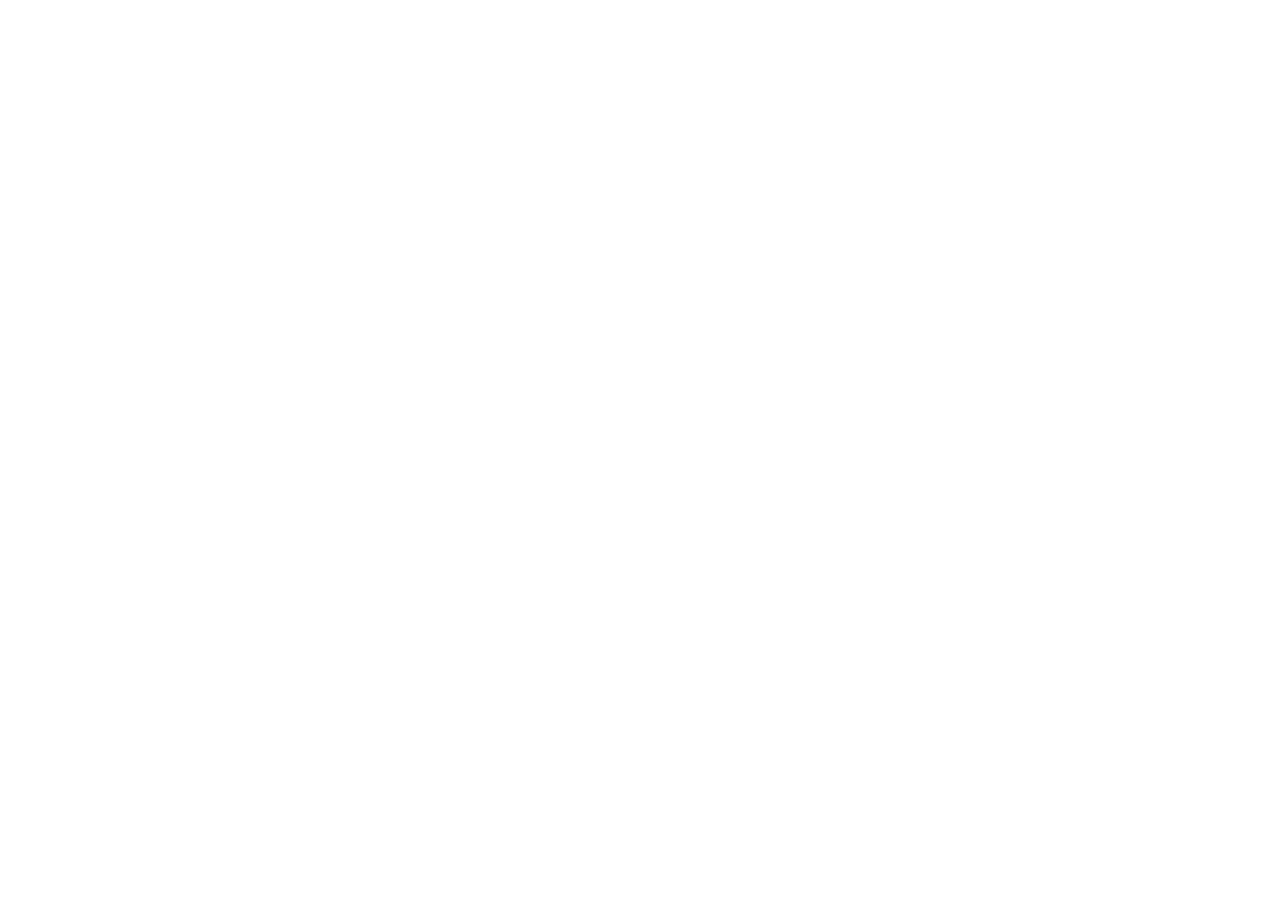
==== index.html @ 654fae84 "feat: add solution additional task 24" ====
<!DOCTYPE html>
<html lang="en">
<head>
  <meta charset="UTF-8">
  <meta http-equiv="X-UA-Compatible" content="IE=edge">
  <meta name="viewport" content="width=device-width, initial-scale=1.0">
  <title>module_two_javascript</title>
</head>
<body>
  
  <!-- <script src="./script.js"></script> -->
  <script src="./additional.js"></script>
</body>
</html>
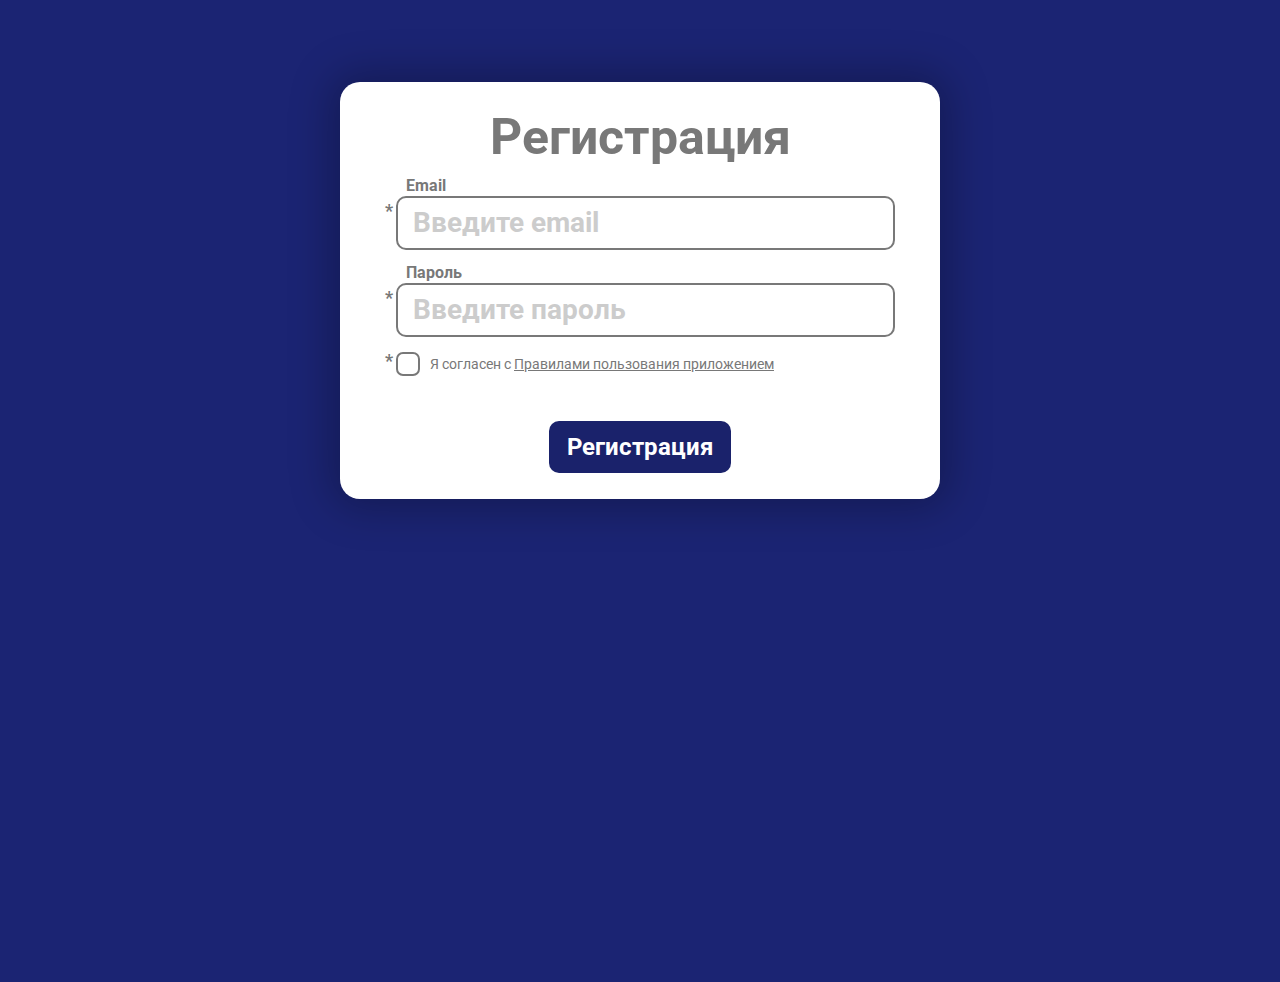
==== commit 31ee5d8e: "feat: add HTML + styles without logic" ====
--- a/index.html
+++ b/index.html
@@ -1,14 +1,43 @@
 <!DOCTYPE html>
 <html lang="en">
+
 <head>
   <meta charset="UTF-8">
   <meta http-equiv="X-UA-Compatible" content="IE=edge">
   <meta name="viewport" content="width=device-width, initial-scale=1.0">
-  <title>module_two_javascript</title>
+  <link rel="preconnect" href="https://fonts.googleapis.com">
+  <link rel="preconnect" href="https://fonts.gstatic.com" crossorigin>
+  <link href="https://fonts.googleapis.com/css2?family=Roboto:wght@400;700&display=swap" rel="stylesheet">
+  <link rel="stylesheet" href="./css/all.css">
+  <title>module_two_javascript_exam</title>
 </head>
+
 <body>
-  
-  <!-- <script src="./script.js"></script> -->
-  <script src="./additional.js"></script>
+  <div class="container">
+    <section class="registration">
+      <h1 class="registration__title">Регистрация</h1>
+      <form action="#" class="registration__form" method="post">
+        <div class="registration__email">
+          <span>*</span>
+          <label for="mail">Email</label>
+          <input type="email" id="mail" name="user_email" placeholder="Введите email" required>
+        </div>
+        <div class="registration__pass">
+          <span>*</span>
+          <label for="pass">Пароль</label>
+          <input type="password" id="pass" name="user_pass" placeholder="Введите пароль" minlength="8" required>
+        </div>
+        <div class="registration__checkbox">
+          <span>*</span>
+          <input type="checkbox" id="checkbox" required>
+          <label for="checkbox"></label>
+          <p>Я согласен с <a href="#">Правилами пользования приложением</a></p>
+        </div>
+        <button type="submit" class="registration__button button">Регистрация</button>
+      </form>
+    </section>
+  </div>
+  <script src="./script.js"></script>
 </body>
+
 </html>--- a/css/all.css
+++ b/css/all.css
@@ -0,0 +1,276 @@
+* {
+  padding: 0;
+  margin: 0;
+  border: 0;
+}
+
+*,
+*:before,
+*:after {
+  -webkit-box-sizing: border-box;
+  box-sizing: border-box;
+}
+
+:focus,
+:active {
+  outline: none;
+}
+
+a:focus,
+a:active {
+  outline: none;
+}
+
+nav,
+footer,
+header,
+aside {
+  display: block;
+}
+
+html,
+body {
+  height: 100%;
+  width: 100%;
+  font-size: 100%;
+  line-height: 1;
+  font-size: 15px;
+  -ms-text-size-adjust: 100%;
+  -moz-text-size-adjust: 100%;
+  -webkit-text-size-adjust: 100%;
+}
+
+input,
+button,
+textarea {
+  font-family: inherit;
+}
+
+input::-ms-clear {
+  display: none;
+}
+
+button {
+  cursor: pointer;
+}
+
+button::-moz-focus-inner {
+  padding: 0;
+  border: 0;
+}
+
+a,
+a:visited {
+  text-decoration: none;
+  color: inherit;
+}
+
+a:hover {
+  text-decoration: none;
+}
+
+ul li {
+  list-style: none;
+}
+
+img {
+  vertical-align: top;
+}
+
+h1,
+h2,
+h3,
+h4,
+h5,
+h6 {
+  font-size: inherit;
+  font-weight: 400;
+}
+
+body {
+  background-color: #1B2473;
+  font-family: 'Roboto', sans-serif;
+}
+
+.container {
+  max-width: 1200px;
+  padding: 0 5px;
+  margin: 0 auto;
+}
+
+.button {
+  font-weight: 700;
+  font-size: 24px;
+  line-height: 16px;
+  color: #FFFFFF;
+  padding: 18px;
+  background-color: #1A226B;
+  border-radius: 10px;
+}
+
+.registration {
+  width: 600px;
+  margin-left: auto;
+  margin-right: auto;
+  margin-top: 82px;
+  padding: 30px 45px 26px 45px;
+  background-color: #fff;
+  -webkit-box-shadow: 0px 0px 40px 10px rgba(0, 0, 0, 0.25);
+          box-shadow: 0px 0px 40px 10px rgba(0, 0, 0, 0.25);
+  border-radius: 20px;
+  text-align: center;
+  color: #787878;
+}
+
+.registration__title {
+  margin-bottom: 16px;
+  font-weight: 700;
+  font-size: 50px;
+  line-height: 50px;
+}
+
+.registration__form {
+  display: -webkit-box;
+  display: -ms-flexbox;
+  display: flex;
+  -webkit-box-orient: vertical;
+  -webkit-box-direction: normal;
+      -ms-flex-direction: column;
+          flex-direction: column;
+  -webkit-box-align: center;
+      -ms-flex-align: center;
+          align-items: center;
+  row-gap: 15px;
+}
+
+.registration__email, .registration__pass {
+  position: relative;
+  padding-left: 11px;
+  -ms-flex-item-align: stretch;
+      align-self: stretch;
+  text-align: start;
+  display: -webkit-box;
+  display: -ms-flexbox;
+  display: flex;
+  -webkit-box-orient: vertical;
+  -webkit-box-direction: normal;
+      -ms-flex-direction: column;
+          flex-direction: column;
+  row-gap: 2px;
+}
+
+.registration__email span, .registration__pass span {
+  position: absolute;
+  left: 0;
+  top: 24px;
+  font-weight: 700;
+  font-size: 18px;
+  line-height: 18px;
+}
+
+.registration__email label, .registration__pass label {
+  padding-left: 10px;
+  font-weight: 700;
+  font-size: 16px;
+  line-height: 16px;
+  cursor: pointer;
+}
+
+.registration__email input, .registration__pass input {
+  padding: 7px 0 7px 15px;
+  border: 2px solid #787878;
+  border-radius: 10px;
+  font-weight: 700;
+  font-size: 28px;
+  line-height: 36px;
+  color: #787878;
+}
+
+.registration__email input::-webkit-input-placeholder, .registration__pass input::-webkit-input-placeholder {
+  font-size: 28px;
+  line-height: 36px;
+  color: #CCCCCC;
+}
+
+.registration__email input:-ms-input-placeholder, .registration__pass input:-ms-input-placeholder {
+  font-size: 28px;
+  line-height: 36px;
+  color: #CCCCCC;
+}
+
+.registration__email input::-ms-input-placeholder, .registration__pass input::-ms-input-placeholder {
+  font-size: 28px;
+  line-height: 36px;
+  color: #CCCCCC;
+}
+
+.registration__email input::placeholder, .registration__pass input::placeholder {
+  font-size: 28px;
+  line-height: 36px;
+  color: #CCCCCC;
+}
+
+.registration__checkbox {
+  position: relative;
+  padding-left: 11px;
+  -ms-flex-item-align: stretch;
+      align-self: stretch;
+  display: -webkit-box;
+  display: -ms-flexbox;
+  display: flex;
+  -webkit-box-align: center;
+      -ms-flex-align: center;
+          align-items: center;
+  -webkit-column-gap: 10px;
+          column-gap: 10px;
+}
+
+.registration__checkbox span {
+  position: absolute;
+  left: 0;
+  top: 0;
+  font-weight: 700;
+  font-size: 18px;
+  line-height: 18px;
+}
+
+.registration__checkbox label {
+  position: relative;
+  width: 24px;
+  height: 24px;
+  border: 2px solid #787878;
+  border-radius: 7px;
+  cursor: pointer;
+}
+
+.registration__checkbox input {
+  position: absolute;
+  right: 9999px;
+}
+
+.registration__checkbox input:checked + label::before {
+  content: url("/images/mark.svg");
+  display: block;
+  width: 17px;
+  height: 17px;
+  position: absolute;
+  left: 2px;
+  top: 3px;
+}
+
+.registration__checkbox p {
+  font-weight: 400;
+  font-size: 14px;
+  line-height: 16px;
+}
+
+.registration__checkbox p a {
+  font-weight: 400;
+  font-size: 14px;
+  line-height: 16px;
+  text-decoration: underline;
+}
+
+.registration__button {
+  margin-top: 30px;
+}
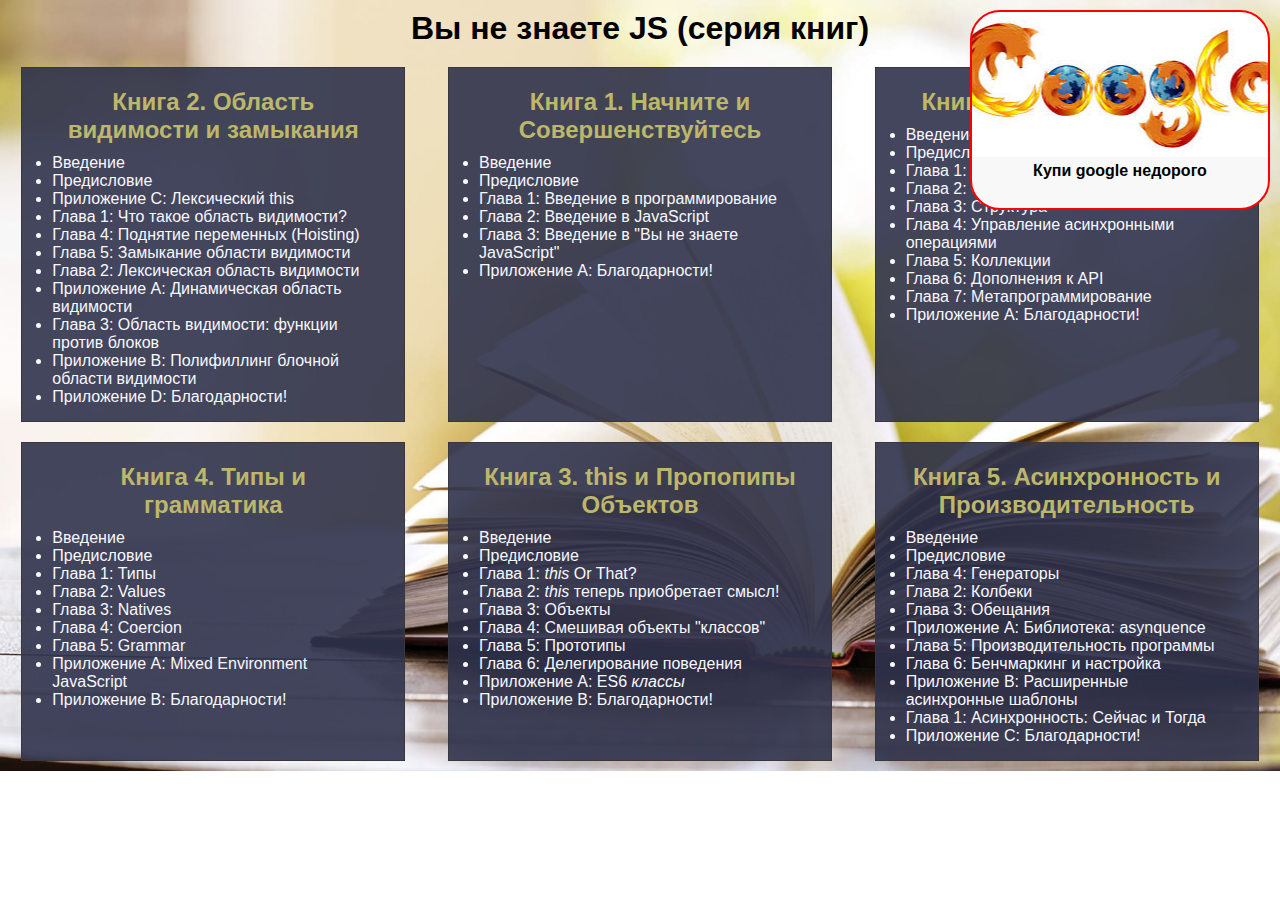
==== commit 3eee7b8e: "init: start additional-task29" ====
--- a/index.html
+++ b/index.html
@@ -1,43 +1,122 @@
-<!DOCTYPE html>
-<html lang="en">
+<!doctype html>
+<html lang="ru">
+<head>
+    <meta charset="UTF-8">
+    <meta name="viewport"
+          content="width=device-width, user-scalable=no, initial-scale=1.0, maximum-scale=1.0, minimum-scale=1.0">
+    <meta http-equiv="X-UA-Compatible" content="ie=edge">
+    <link rel="stylesheet" href="style.css">
+    <title>You don't know js</title>
+</head>
+<body>
+<h1>Вы не знаете JS (серия книг)</h1>
+<aside class="books">
+    <div class="book">
+        <h2>
+            <a href="https://github.com/azat-io/you-dont-know-js-ru/blob/master/scope%20%26%20closures/README.md#%D0%92%D1%8B-%D0%BD%D0%B5-%D0%B7%D0%BD%D0%B0%D0%B5%D1%82%D0%B5-js-%D0%9E%D0%B1%D0%BB%D0%B0%D1%81%D1%82%D1%8C-%D0%B2%D0%B8%D0%B4%D0%B8%D0%BC%D0%BE%D1%81%D1%82%D0%B8-%D0%B8-%D0%B7%D0%B0%D0%BC%D1%8B%D0%BA%D0%B0%D0%BD%D0%B8%D1%8F"
+               target="_blank"> Книга 2. Область видимости и замыкания</a></h2>
+        <ul>
+            <li>Введение</li>
+            <li>Предисловие</li>
+            <li>Приложение C: Лексический this</li>
+            <li>Глава 1: Что такое область видимости?</li>
+            <li>Глава 4: Поднятие переменных (Hoisting)</li>
+            <li>Глава 5: Замыкание области видимости</li>
+            <li>Глава 2: Лексическая область видимости</li>
+            <li>Приложение A: Динамическая область видимости</li>
+            <li>Глава 3: Область видимости: функции против блоков</li>
+            <li>Приложение B: Полифиллинг блочной области видимости</li>
+            <li>Приложение D: Благодарности!</li>
+        </ul>
+    </div>
+    <div class="book">
+        <h2>
+            <a href="https://github.com/azat-io/you-dont-know-js-ru/blob/master/up%20%26%20going/README.md#%D0%92%D1%8B-%D0%BD%D0%B5-%D0%B7%D0%BD%D0%B0%D0%B5%D1%82%D0%B5-js-%D0%9D%D0%B0%D1%87%D0%BD%D0%B8%D1%82%D0%B5-%D0%B8-%D0%A1%D0%BE%D0%B2%D0%B5%D1%80%D1%88%D0%B5%D0%BD%D1%81%D1%82%D0%B2%D1%83%D0%B9%D1%82%D0%B5%D1%81%D1%8C"
+               target="_blank">Книга 1. Начните и Совершенствуйтесь</a></h2>
+        <ul>
+            <li class="chapter">Введение</li>
+            <li class="chapter">Предисловие</li>
+            <li class="chapter">Глава 1: Введение в программирование</li>
+            <li class="chapter">Глава 2: Введение в JavaScript</li>
+            <li class="chapter">Глава 3: Введение в "Вы не знаете JavaScript"</li>
+            <li class="chapter">Приложение A: Благодарности!</li>
+        </ul>
+    </div>
+    <div class="book">
+        <h2>
+            <a href="https://github.com/azat-io/you-dont-know-js-ru/blob/master/es6%20%26%20beyond/README.md#you-dont-know-js-es6--beyond"
+               target="_blank">Книга 6. ES6 и не только</a></h2>
+        <ul>
+            <li>Введение</li>
+            <li>Предисловие</li>
+            <li>Глава 1: ES: современность и будущее</li>
+            <li>Глава 2: Синтаксис</li>
+            <li>Глава 3: Структура</li>
+            <li>Глава 4: Управление асинхронными операциями</li>
+            <li>Глава 5: Коллекции</li>
+            <li>Глава 6: Дополнения к API</li>
+            <li>Глава 7: Метапрограммирование</li>
+            <li>Приложение A: Благодарности!</li>
+        </ul>
+    </div>
+    <div class="book">
+        <h2>
+            <a href="https://github.com/azat-io/you-dont-know-js-ru/blob/master/types%20%26%20grammar/README.md#you-dont-know-js-types--grammar"
+               target="_blank">Книга 4. Типы и грамматика</a></h2>
+        <ul>
+            <li>Введение</li>
+            <li>Предисловие</li>
+            <li>Глава 1: Типы</li>
+            <li>Глава 2: Values</li>
+            <li>Глава 3: Natives</li>
+            <li>Глава 4: Coercion</li>
+            <li>Глава 5: Grammar</li>
+            <li>Приложение A: Mixed Environment JavaScript</li>
+            <li>Приложение B: Благодарности!</li>
+        </ul>
+    </div>
+    <div class="book">
+        <h2>
+            <a href="https://github.com/azat-io/you-dont-know-js-ru/blob/master/this%20%26%20object%20prototypes/README.md#you-dont-know-js-this--object-prototypes"
+               target="_blank">Книга 3. this и Пропопипы Объектов</a></h2>
+        <ul>
+            <li>Введение</li>
+            <li>Предисловие</li>
+            <li>Глава 1: <em>this</em> Or That?</li>
+            <li>Глава 2: <em>this</em> теперь приобретает смысл!</li>
+            <li>Глава 3: Объекты</li>
+            <li>Глава 4: Смешивая объекты "классов"</li>
+            <li>Глава 5: Прототипы</li>
+            <li>Глава 6: Делегирование поведения</li>
+            <li>Приложение A: ES6 <em>классы</em></li>
+            <li>Приложение B: Благодарности!</li>
+        </ul>
+    </div>
+    <div class="book">
+        <h2>
+            <a href="https://github.com/azat-io/you-dont-know-js-ru/blob/master/async%20%26%20performance/README.md#you-dont-know-js-async--performance"
+               target="_blank">Книга 5. Асинхронность и Производительность</a></h2>
+        <ul>
+            <li>Введение</li>
+            <li>Предисловие</li>
+            <li>Глава 4: Генераторы</li>
+            <li>Глава 2: Колбеки</li>
+            <li>Глава 3: Обещания</li>
+            <li>Приложение A: Библиотека: asynquence</li>
+            <li>Глава 5: Производительность программы</li>
+            <li>Глава 6: Бенчмаркинг и настройка</li>
+            <li>Приложение B: Расширенные асинхронные шаблоны</li>
+            <li>Глава 1: Асинхронность: Сейчас и Тогда</li>
+            <li>Приложение C: Благодарности!</li>
+        </ul>
+    </div>
+</aside>
 
-<head>
-  <meta charset="UTF-8">
-  <meta http-equiv="X-UA-Compatible" content="IE=edge">
-  <meta name="viewport" content="width=device-width, initial-scale=1.0">
-  <link rel="preconnect" href="https://fonts.googleapis.com">
-  <link rel="preconnect" href="https://fonts.gstatic.com" crossorigin>
-  <link href="https://fonts.googleapis.com/css2?family=Roboto:wght@400;700&display=swap" rel="stylesheet">
-  <link rel="stylesheet" href="./css/all.css">
-  <title>module_two_javascript_exam</title>
-</head>
 
-<body>
-  <div class="container">
-    <section class="registration">
-      <h1 class="registration__title">Регистрация</h1>
-      <form action="#" class="registration__form" method="post">
-        <div class="registration__email">
-          <span>*</span>
-          <label for="mail">Email</label>
-          <input type="email" id="mail" name="user_email" placeholder="Введите email" required>
-        </div>
-        <div class="registration__pass">
-          <span>*</span>
-          <label for="pass">Пароль</label>
-          <input type="password" id="pass" name="user_pass" placeholder="Введите пароль" minlength="8" required>
-        </div>
-        <div class="registration__checkbox">
-          <span>*</span>
-          <input type="checkbox" id="checkbox" required>
-          <label for="checkbox"></label>
-          <p>Я согласен с <a href="#">Правилами пользования приложением</a></p>
-        </div>
-        <button type="submit" class="registration__button button">Регистрация</button>
-      </form>
-    </section>
-  </div>
-  <script src="./script.js"></script>
+<div class="adv">
+    <span>Купи google недорого</span>
+</div>
+
+
 </body>
-
 </html>--- a/style.css
+++ b/style.css
@@ -0,0 +1,105 @@
+* {
+  -webkit-box-sizing: border-box;
+  box-sizing: border-box;
+  margin: 0;
+  padding: 0;
+  outline: 0;
+  font-family: sans-serif;
+}
+
+a {
+  text-decoration: none;
+}
+
+a:visited {
+  text-decoration: none;
+}
+
+a:hover {
+  text-decoration: none;
+}
+
+a:focus {
+  text-decoration: none;
+}
+
+a:active {
+  text-decoration: none;
+}
+
+body {
+  position: relative;
+  background-image: url(./image/open_book.jpg);
+  background-size: cover;
+  background-position: center;
+  background-repeat: no-repeat;
+  z-index: 1;
+}
+
+
+h1, h2 {
+  text-align: center;
+  margin: 10px 0;
+}
+
+.books {
+  margin: 0 auto;
+  display: flex;
+  flex-wrap: wrap;
+  justify-content: space-around;
+  max-width: 1300px;
+}
+
+h2>a{
+  color: darkkhaki;
+}
+
+.book {
+  position: relative;
+  flex-basis: 30%;
+  margin: 10px;
+  padding: 10px 30px 15px;
+  border: 1px solid #39373B;
+  color: ghostwhite;
+}
+
+.book:before {
+  content: "";
+  display: block;
+  position: absolute;
+  left: 0;
+  top: 0;
+  width: 100%;
+  height: 100%;
+  background-color: rgba(47, 50, 75, 0.90);
+  z-index: -1;
+}
+
+
+@-webkit-keyframes blink {
+  100% { color: rgba(34, 34, 34, 0); }
+}
+@keyframes blink {
+  100% { color: rgba(34, 34, 34, 0); }
+}
+
+.adv {
+  position: absolute;
+  display: block;
+  top: 0;
+  right: 10px;
+  width: 300px;
+  height: 200px;
+  background: #f8f8f8 url("./image/adv.jpg") no-repeat center top;
+  padding: 150px 0 0;
+  text-align: center;
+  border: 2px solid red;
+  border-radius: 30px;
+  font-weight: bold;
+  cursor: pointer;
+}
+.adv span{
+  -webkit-animation: blink 1s linear infinite;
+  animation: blink 1s linear infinite;
+}
+
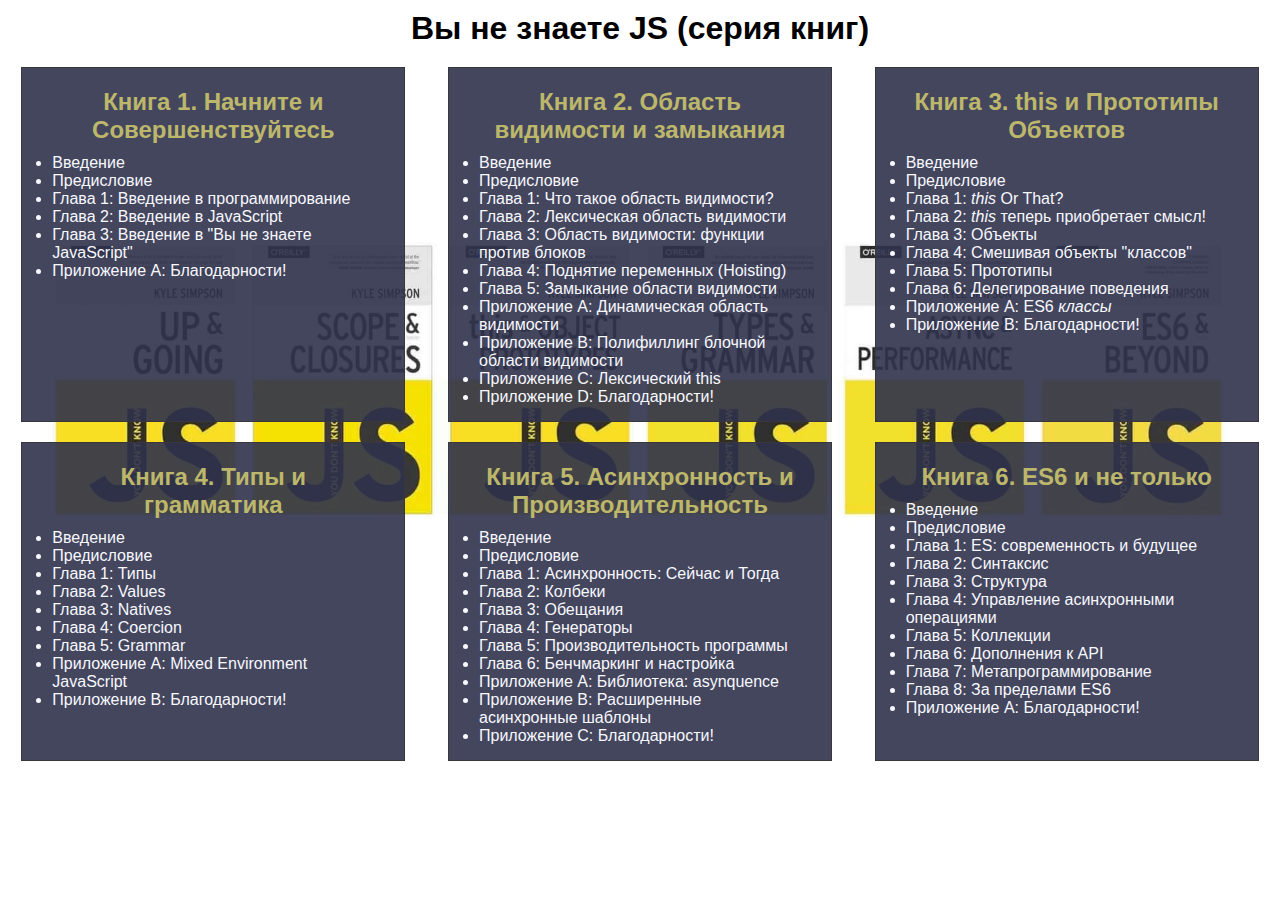
==== commit 51eb7d39: "feat: add solution to additional-task29" ====
--- a/index.html
+++ b/index.html
@@ -1,122 +1,131 @@
 <!doctype html>
 <html lang="ru">
+
 <head>
     <meta charset="UTF-8">
     <meta name="viewport"
-          content="width=device-width, user-scalable=no, initial-scale=1.0, maximum-scale=1.0, minimum-scale=1.0">
+        content="width=device-width, user-scalable=no, initial-scale=1.0, maximum-scale=1.0, minimum-scale=1.0">
     <meta http-equiv="X-UA-Compatible" content="ie=edge">
     <link rel="stylesheet" href="style.css">
     <title>You don't know js</title>
 </head>
+
 <body>
-<h1>Вы не знаете JS (серия книг)</h1>
-<aside class="books">
-    <div class="book">
-        <h2>
-            <a href="https://github.com/azat-io/you-dont-know-js-ru/blob/master/scope%20%26%20closures/README.md#%D0%92%D1%8B-%D0%BD%D0%B5-%D0%B7%D0%BD%D0%B0%D0%B5%D1%82%D0%B5-js-%D0%9E%D0%B1%D0%BB%D0%B0%D1%81%D1%82%D1%8C-%D0%B2%D0%B8%D0%B4%D0%B8%D0%BC%D0%BE%D1%81%D1%82%D0%B8-%D0%B8-%D0%B7%D0%B0%D0%BC%D1%8B%D0%BA%D0%B0%D0%BD%D0%B8%D1%8F"
-               target="_blank"> Книга 2. Область видимости и замыкания</a></h2>
-        <ul>
-            <li>Введение</li>
-            <li>Предисловие</li>
-            <li>Приложение C: Лексический this</li>
-            <li>Глава 1: Что такое область видимости?</li>
-            <li>Глава 4: Поднятие переменных (Hoisting)</li>
-            <li>Глава 5: Замыкание области видимости</li>
-            <li>Глава 2: Лексическая область видимости</li>
-            <li>Приложение A: Динамическая область видимости</li>
-            <li>Глава 3: Область видимости: функции против блоков</li>
-            <li>Приложение B: Полифиллинг блочной области видимости</li>
-            <li>Приложение D: Благодарности!</li>
-        </ul>
-    </div>
-    <div class="book">
-        <h2>
-            <a href="https://github.com/azat-io/you-dont-know-js-ru/blob/master/up%20%26%20going/README.md#%D0%92%D1%8B-%D0%BD%D0%B5-%D0%B7%D0%BD%D0%B0%D0%B5%D1%82%D0%B5-js-%D0%9D%D0%B0%D1%87%D0%BD%D0%B8%D1%82%D0%B5-%D0%B8-%D0%A1%D0%BE%D0%B2%D0%B5%D1%80%D1%88%D0%B5%D0%BD%D1%81%D1%82%D0%B2%D1%83%D0%B9%D1%82%D0%B5%D1%81%D1%8C"
-               target="_blank">Книга 1. Начните и Совершенствуйтесь</a></h2>
-        <ul>
-            <li class="chapter">Введение</li>
-            <li class="chapter">Предисловие</li>
-            <li class="chapter">Глава 1: Введение в программирование</li>
-            <li class="chapter">Глава 2: Введение в JavaScript</li>
-            <li class="chapter">Глава 3: Введение в "Вы не знаете JavaScript"</li>
-            <li class="chapter">Приложение A: Благодарности!</li>
-        </ul>
-    </div>
-    <div class="book">
-        <h2>
-            <a href="https://github.com/azat-io/you-dont-know-js-ru/blob/master/es6%20%26%20beyond/README.md#you-dont-know-js-es6--beyond"
-               target="_blank">Книга 6. ES6 и не только</a></h2>
-        <ul>
-            <li>Введение</li>
-            <li>Предисловие</li>
-            <li>Глава 1: ES: современность и будущее</li>
-            <li>Глава 2: Синтаксис</li>
-            <li>Глава 3: Структура</li>
-            <li>Глава 4: Управление асинхронными операциями</li>
-            <li>Глава 5: Коллекции</li>
-            <li>Глава 6: Дополнения к API</li>
-            <li>Глава 7: Метапрограммирование</li>
-            <li>Приложение A: Благодарности!</li>
-        </ul>
-    </div>
-    <div class="book">
-        <h2>
-            <a href="https://github.com/azat-io/you-dont-know-js-ru/blob/master/types%20%26%20grammar/README.md#you-dont-know-js-types--grammar"
-               target="_blank">Книга 4. Типы и грамматика</a></h2>
-        <ul>
-            <li>Введение</li>
-            <li>Предисловие</li>
-            <li>Глава 1: Типы</li>
-            <li>Глава 2: Values</li>
-            <li>Глава 3: Natives</li>
-            <li>Глава 4: Coercion</li>
-            <li>Глава 5: Grammar</li>
-            <li>Приложение A: Mixed Environment JavaScript</li>
-            <li>Приложение B: Благодарности!</li>
-        </ul>
-    </div>
-    <div class="book">
-        <h2>
-            <a href="https://github.com/azat-io/you-dont-know-js-ru/blob/master/this%20%26%20object%20prototypes/README.md#you-dont-know-js-this--object-prototypes"
-               target="_blank">Книга 3. this и Пропопипы Объектов</a></h2>
-        <ul>
-            <li>Введение</li>
-            <li>Предисловие</li>
-            <li>Глава 1: <em>this</em> Or That?</li>
-            <li>Глава 2: <em>this</em> теперь приобретает смысл!</li>
-            <li>Глава 3: Объекты</li>
-            <li>Глава 4: Смешивая объекты "классов"</li>
-            <li>Глава 5: Прототипы</li>
-            <li>Глава 6: Делегирование поведения</li>
-            <li>Приложение A: ES6 <em>классы</em></li>
-            <li>Приложение B: Благодарности!</li>
-        </ul>
-    </div>
-    <div class="book">
-        <h2>
-            <a href="https://github.com/azat-io/you-dont-know-js-ru/blob/master/async%20%26%20performance/README.md#you-dont-know-js-async--performance"
-               target="_blank">Книга 5. Асинхронность и Производительность</a></h2>
-        <ul>
-            <li>Введение</li>
-            <li>Предисловие</li>
-            <li>Глава 4: Генераторы</li>
-            <li>Глава 2: Колбеки</li>
-            <li>Глава 3: Обещания</li>
-            <li>Приложение A: Библиотека: asynquence</li>
-            <li>Глава 5: Производительность программы</li>
-            <li>Глава 6: Бенчмаркинг и настройка</li>
-            <li>Приложение B: Расширенные асинхронные шаблоны</li>
-            <li>Глава 1: Асинхронность: Сейчас и Тогда</li>
-            <li>Приложение C: Благодарности!</li>
-        </ul>
-    </div>
-</aside>
+    <h1>Вы не знаете JS (серия книг)</h1>
+    <aside class="books">
+        <div class="book" data-serial-number="2">
+            <h2>
+                <a href="https://github.com/azat-io/you-dont-know-js-ru/blob/master/scope%20%26%20closures/README.md#%D0%92%D1%8B-%D0%BD%D0%B5-%D0%B7%D0%BD%D0%B0%D0%B5%D1%82%D0%B5-js-%D0%9E%D0%B1%D0%BB%D0%B0%D1%81%D1%82%D1%8C-%D0%B2%D0%B8%D0%B4%D0%B8%D0%BC%D0%BE%D1%81%D1%82%D0%B8-%D0%B8-%D0%B7%D0%B0%D0%BC%D1%8B%D0%BA%D0%B0%D0%BD%D0%B8%D1%8F"
+                    target="_blank"> Книга 2. Область видимости и замыкания</a>
+            </h2>
+            <ul>
+                <li>Введение</li>
+                <li>Предисловие</li>
+                <li>Приложение C: Лексический this</li>
+                <li>Глава 1: Что такое область видимости?</li>
+                <li>Глава 4: Поднятие переменных (Hoisting)</li>
+                <li>Глава 5: Замыкание области видимости</li>
+                <li>Глава 2: Лексическая область видимости</li>
+                <li>Приложение A: Динамическая область видимости</li>
+                <li>Глава 3: Область видимости: функции против блоков</li>
+                <li>Приложение B: Полифиллинг блочной области видимости</li>
+                <li>Приложение D: Благодарности!</li>
+            </ul>
+        </div>
+        <div class="book" data-serial-number="1">
+            <h2>
+                <a href="https://github.com/azat-io/you-dont-know-js-ru/blob/master/up%20%26%20going/README.md#%D0%92%D1%8B-%D0%BD%D0%B5-%D0%B7%D0%BD%D0%B0%D0%B5%D1%82%D0%B5-js-%D0%9D%D0%B0%D1%87%D0%BD%D0%B8%D1%82%D0%B5-%D0%B8-%D0%A1%D0%BE%D0%B2%D0%B5%D1%80%D1%88%D0%B5%D0%BD%D1%81%D1%82%D0%B2%D1%83%D0%B9%D1%82%D0%B5%D1%81%D1%8C"
+                    target="_blank">Книга 1. Начните и Совершенствуйтесь</a>
+            </h2>
+            <ul>
+                <li class="chapter">Введение</li>
+                <li class="chapter">Предисловие</li>
+                <li class="chapter">Глава 1: Введение в программирование</li>
+                <li class="chapter">Глава 2: Введение в JavaScript</li>
+                <li class="chapter">Глава 3: Введение в "Вы не знаете JavaScript"</li>
+                <li class="chapter">Приложение A: Благодарности!</li>
+            </ul>
+        </div>
+        <div class="book" data-serial-number="6">
+            <h2>
+                <a href="https://github.com/azat-io/you-dont-know-js-ru/blob/master/es6%20%26%20beyond/README.md#you-dont-know-js-es6--beyond"
+                    target="_blank">Книга 6. ES6 и не только</a>
+            </h2>
+            <ul>
+                <li>Введение</li>
+                <li>Предисловие</li>
+                <li>Глава 1: ES: современность и будущее</li>
+                <li>Глава 2: Синтаксис</li>
+                <li>Глава 3: Структура</li>
+                <li>Глава 4: Управление асинхронными операциями</li>
+                <li>Глава 5: Коллекции</li>
+                <li>Глава 6: Дополнения к API</li>
+                <li>Глава 7: Метапрограммирование</li>
+                <li>Приложение A: Благодарности!</li>
+            </ul>
+        </div>
+        <div class="book" data-serial-number="4">
+            <h2>
+                <a href="https://github.com/azat-io/you-dont-know-js-ru/blob/master/types%20%26%20grammar/README.md#you-dont-know-js-types--grammar"
+                    target="_blank">Книга 4. Типы и грамматика</a>
+            </h2>
+            <ul>
+                <li>Введение</li>
+                <li>Предисловие</li>
+                <li>Глава 1: Типы</li>
+                <li>Глава 2: Values</li>
+                <li>Глава 3: Natives</li>
+                <li>Глава 4: Coercion</li>
+                <li>Глава 5: Grammar</li>
+                <li>Приложение A: Mixed Environment JavaScript</li>
+                <li>Приложение B: Благодарности!</li>
+            </ul>
+        </div>
+        <div class="book" data-serial-number="3">
+            <h2>
+                <a href="https://github.com/azat-io/you-dont-know-js-ru/blob/master/this%20%26%20object%20prototypes/README.md#you-dont-know-js-this--object-prototypes"
+                    target="_blank">Книга 3. this и Пропопипы Объектов</a>
+            </h2>
+            <ul>
+                <li>Введение</li>
+                <li>Предисловие</li>
+                <li>Глава 1: <em>this</em> Or That?</li>
+                <li>Глава 2: <em>this</em> теперь приобретает смысл!</li>
+                <li>Глава 3: Объекты</li>
+                <li>Глава 4: Смешивая объекты "классов"</li>
+                <li>Глава 5: Прототипы</li>
+                <li>Глава 6: Делегирование поведения</li>
+                <li>Приложение A: ES6 <em>классы</em></li>
+                <li>Приложение B: Благодарности!</li>
+            </ul>
+        </div>
+        <div class="book" data-serial-number="5">
+            <h2>
+                <a href="https://github.com/azat-io/you-dont-know-js-ru/blob/master/async%20%26%20performance/README.md#you-dont-know-js-async--performance"
+                    target="_blank">Книга 5. Асинхронность и Производительность</a>
+            </h2>
+            <ul>
+                <li>Введение</li>
+                <li>Предисловие</li>
+                <li>Глава 4: Генераторы</li>
+                <li>Глава 2: Колбеки</li>
+                <li>Глава 3: Обещания</li>
+                <li>Приложение A: Библиотека: asynquence</li>
+                <li>Глава 5: Производительность программы</li>
+                <li>Глава 6: Бенчмаркинг и настройка</li>
+                <li>Приложение B: Расширенные асинхронные шаблоны</li>
+                <li>Глава 1: Асинхронность: Сейчас и Тогда</li>
+                <li>Приложение C: Благодарности!</li>
+            </ul>
+        </div>
+    </aside>
 
 
-<div class="adv">
-    <span>Купи google недорого</span>
-</div>
+    <div class="adv">
+        <span>Купи google недорого</span>
+    </div>
 
+    <script src="./script.js"></script>
+</body>
 
-</body>
 </html>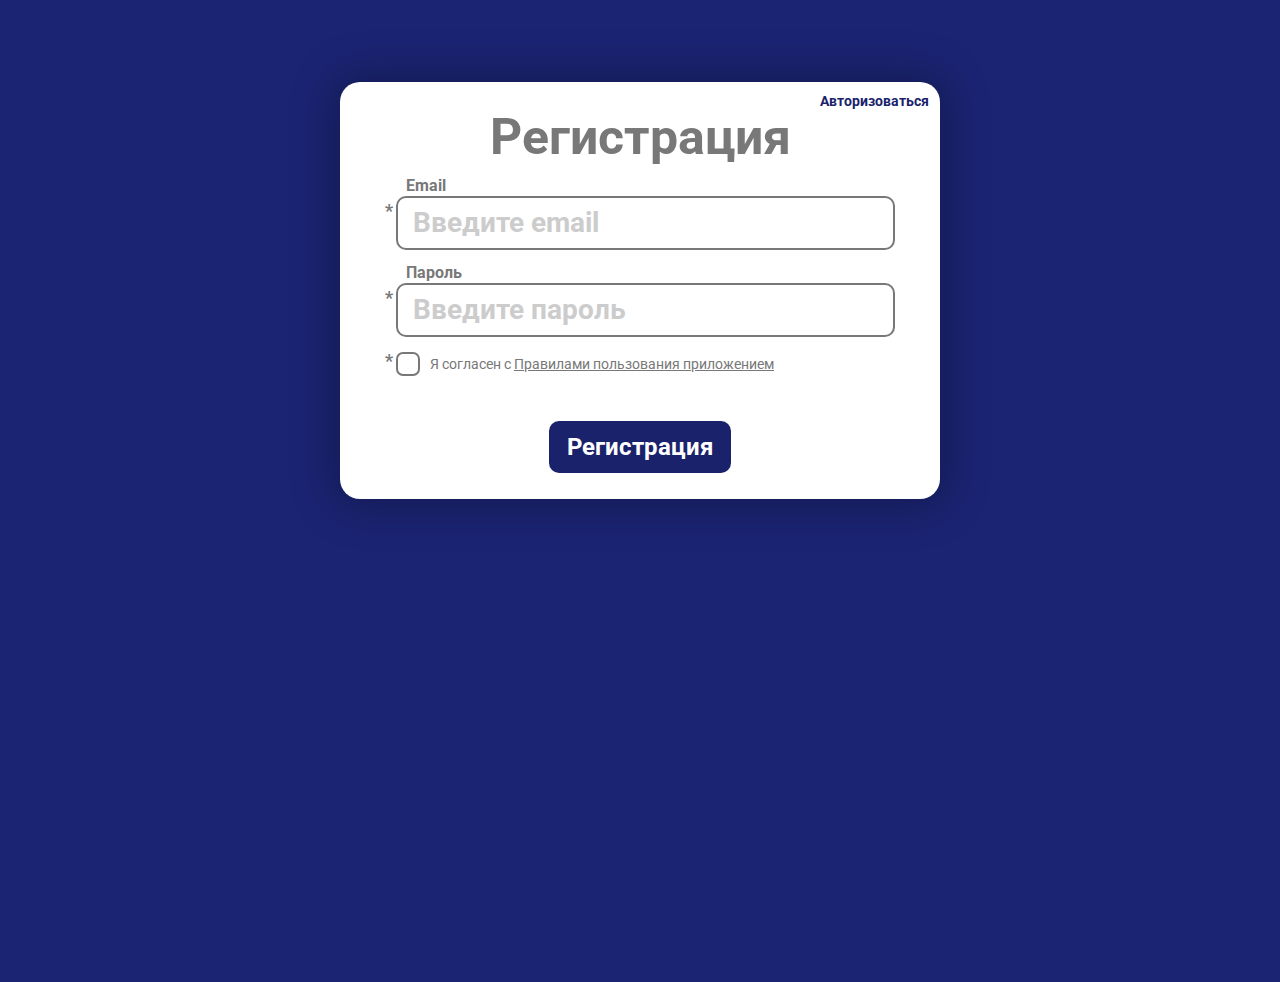
==== commit bac0796d: "feat: add change-form button" ====
--- a/index.html
+++ b/index.html
@@ -1,131 +1,49 @@
-<!doctype html>
-<html lang="ru">
+<!DOCTYPE html>
+<html lang="en">
 
 <head>
-    <meta charset="UTF-8">
-    <meta name="viewport"
-        content="width=device-width, user-scalable=no, initial-scale=1.0, maximum-scale=1.0, minimum-scale=1.0">
-    <meta http-equiv="X-UA-Compatible" content="ie=edge">
-    <link rel="stylesheet" href="style.css">
-    <title>You don't know js</title>
+  <meta charset="UTF-8">
+  <meta http-equiv="X-UA-Compatible" content="IE=edge">
+  <meta name="viewport" content="width=device-width, initial-scale=1.0">
+  <link rel="preconnect" href="https://fonts.googleapis.com">
+  <link rel="preconnect" href="https://fonts.gstatic.com" crossorigin>
+  <link href="https://fonts.googleapis.com/css2?family=Roboto:wght@400;500;700&display=swap" rel="stylesheet">
+  <link rel="stylesheet" href="./css/all.css">
+  <title>module_two_javascript_exam</title>
 </head>
 
 <body>
-    <h1>Вы не знаете JS (серия книг)</h1>
-    <aside class="books">
-        <div class="book" data-serial-number="2">
-            <h2>
-                <a href="https://github.com/azat-io/you-dont-know-js-ru/blob/master/scope%20%26%20closures/README.md#%D0%92%D1%8B-%D0%BD%D0%B5-%D0%B7%D0%BD%D0%B0%D0%B5%D1%82%D0%B5-js-%D0%9E%D0%B1%D0%BB%D0%B0%D1%81%D1%82%D1%8C-%D0%B2%D0%B8%D0%B4%D0%B8%D0%BC%D0%BE%D1%81%D1%82%D0%B8-%D0%B8-%D0%B7%D0%B0%D0%BC%D1%8B%D0%BA%D0%B0%D0%BD%D0%B8%D1%8F"
-                    target="_blank"> Книга 2. Область видимости и замыкания</a>
-            </h2>
-            <ul>
-                <li>Введение</li>
-                <li>Предисловие</li>
-                <li>Приложение C: Лексический this</li>
-                <li>Глава 1: Что такое область видимости?</li>
-                <li>Глава 4: Поднятие переменных (Hoisting)</li>
-                <li>Глава 5: Замыкание области видимости</li>
-                <li>Глава 2: Лексическая область видимости</li>
-                <li>Приложение A: Динамическая область видимости</li>
-                <li>Глава 3: Область видимости: функции против блоков</li>
-                <li>Приложение B: Полифиллинг блочной области видимости</li>
-                <li>Приложение D: Благодарности!</li>
-            </ul>
+  <div class="container">
+    <section class="registration">
+      <button class="change-form">Авторизоваться</button>
+      <h1 class="registration__title">Регистрация</h1>
+      <form action="#" class="registration__form" method="get" name="registration">
+        <div class="registration__email">
+          <span>*</span>
+          <label for="mail">Email</label>
+          <input type="email" id="mail" name="user_email" placeholder="Введите email" required>
         </div>
-        <div class="book" data-serial-number="1">
-            <h2>
-                <a href="https://github.com/azat-io/you-dont-know-js-ru/blob/master/up%20%26%20going/README.md#%D0%92%D1%8B-%D0%BD%D0%B5-%D0%B7%D0%BD%D0%B0%D0%B5%D1%82%D0%B5-js-%D0%9D%D0%B0%D1%87%D0%BD%D0%B8%D1%82%D0%B5-%D0%B8-%D0%A1%D0%BE%D0%B2%D0%B5%D1%80%D1%88%D0%B5%D0%BD%D1%81%D1%82%D0%B2%D1%83%D0%B9%D1%82%D0%B5%D1%81%D1%8C"
-                    target="_blank">Книга 1. Начните и Совершенствуйтесь</a>
-            </h2>
-            <ul>
-                <li class="chapter">Введение</li>
-                <li class="chapter">Предисловие</li>
-                <li class="chapter">Глава 1: Введение в программирование</li>
-                <li class="chapter">Глава 2: Введение в JavaScript</li>
-                <li class="chapter">Глава 3: Введение в "Вы не знаете JavaScript"</li>
-                <li class="chapter">Приложение A: Благодарности!</li>
-            </ul>
+        <div class="registration__pass">
+          <span>*</span>
+          <label for="pass">Пароль</label>
+          <input type="password" id="pass" name="user_pass" placeholder="Введите пароль" minlength="8" required>
         </div>
-        <div class="book" data-serial-number="6">
-            <h2>
-                <a href="https://github.com/azat-io/you-dont-know-js-ru/blob/master/es6%20%26%20beyond/README.md#you-dont-know-js-es6--beyond"
-                    target="_blank">Книга 6. ES6 и не только</a>
-            </h2>
-            <ul>
-                <li>Введение</li>
-                <li>Предисловие</li>
-                <li>Глава 1: ES: современность и будущее</li>
-                <li>Глава 2: Синтаксис</li>
-                <li>Глава 3: Структура</li>
-                <li>Глава 4: Управление асинхронными операциями</li>
-                <li>Глава 5: Коллекции</li>
-                <li>Глава 6: Дополнения к API</li>
-                <li>Глава 7: Метапрограммирование</li>
-                <li>Приложение A: Благодарности!</li>
-            </ul>
+        <div class="registration__checkbox">
+          <span id="checkbox-span">*</span>
+          <div class="registration__checkbox-wrapper">
+            <input type="checkbox" id="checkbox" required>
+            <label for="checkbox" id="checkbox-label"></label>
+            <p class="registration__checkbox-text" id="checkbox-text">Я согласен с <a href="#">Правилами
+                пользования
+                приложением</a></p>
+          </div>
+
         </div>
-        <div class="book" data-serial-number="4">
-            <h2>
-                <a href="https://github.com/azat-io/you-dont-know-js-ru/blob/master/types%20%26%20grammar/README.md#you-dont-know-js-types--grammar"
-                    target="_blank">Книга 4. Типы и грамматика</a>
-            </h2>
-            <ul>
-                <li>Введение</li>
-                <li>Предисловие</li>
-                <li>Глава 1: Типы</li>
-                <li>Глава 2: Values</li>
-                <li>Глава 3: Natives</li>
-                <li>Глава 4: Coercion</li>
-                <li>Глава 5: Grammar</li>
-                <li>Приложение A: Mixed Environment JavaScript</li>
-                <li>Приложение B: Благодарности!</li>
-            </ul>
-        </div>
-        <div class="book" data-serial-number="3">
-            <h2>
-                <a href="https://github.com/azat-io/you-dont-know-js-ru/blob/master/this%20%26%20object%20prototypes/README.md#you-dont-know-js-this--object-prototypes"
-                    target="_blank">Книга 3. this и Пропопипы Объектов</a>
-            </h2>
-            <ul>
-                <li>Введение</li>
-                <li>Предисловие</li>
-                <li>Глава 1: <em>this</em> Or That?</li>
-                <li>Глава 2: <em>this</em> теперь приобретает смысл!</li>
-                <li>Глава 3: Объекты</li>
-                <li>Глава 4: Смешивая объекты "классов"</li>
-                <li>Глава 5: Прототипы</li>
-                <li>Глава 6: Делегирование поведения</li>
-                <li>Приложение A: ES6 <em>классы</em></li>
-                <li>Приложение B: Благодарности!</li>
-            </ul>
-        </div>
-        <div class="book" data-serial-number="5">
-            <h2>
-                <a href="https://github.com/azat-io/you-dont-know-js-ru/blob/master/async%20%26%20performance/README.md#you-dont-know-js-async--performance"
-                    target="_blank">Книга 5. Асинхронность и Производительность</a>
-            </h2>
-            <ul>
-                <li>Введение</li>
-                <li>Предисловие</li>
-                <li>Глава 4: Генераторы</li>
-                <li>Глава 2: Колбеки</li>
-                <li>Глава 3: Обещания</li>
-                <li>Приложение A: Библиотека: asynquence</li>
-                <li>Глава 5: Производительность программы</li>
-                <li>Глава 6: Бенчмаркинг и настройка</li>
-                <li>Приложение B: Расширенные асинхронные шаблоны</li>
-                <li>Глава 1: Асинхронность: Сейчас и Тогда</li>
-                <li>Приложение C: Благодарности!</li>
-            </ul>
-        </div>
-    </aside>
-
-
-    <div class="adv">
-        <span>Купи google недорого</span>
-    </div>
-
-    <script src="./script.js"></script>
+        <input type="submit" id="button" class="registration__button button" value="Регистрация">
+      </form>
+    </section>
+  </div>
+  <script src="./script.js"></script>
 </body>
 
 </html>--- a/css/all.css
+++ b/css/all.css
@@ -0,0 +1,302 @@
+* {
+  padding: 0;
+  margin: 0;
+  border: 0;
+}
+
+*,
+*:before,
+*:after {
+  -webkit-box-sizing: border-box;
+  box-sizing: border-box;
+}
+
+:focus,
+:active {
+  outline: none;
+}
+
+a:focus,
+a:active {
+  outline: none;
+}
+
+nav,
+footer,
+header,
+aside {
+  display: block;
+}
+
+html,
+body {
+  height: 100%;
+  width: 100%;
+  font-size: 100%;
+  line-height: 1;
+  font-size: 15px;
+  -ms-text-size-adjust: 100%;
+  -moz-text-size-adjust: 100%;
+  -webkit-text-size-adjust: 100%;
+}
+
+input,
+button,
+textarea {
+  font-family: inherit;
+}
+
+input::-ms-clear {
+  display: none;
+}
+
+button {
+  cursor: pointer;
+}
+
+button::-moz-focus-inner {
+  padding: 0;
+  border: 0;
+}
+
+a,
+a:visited {
+  text-decoration: none;
+  color: inherit;
+}
+
+a:hover {
+  text-decoration: none;
+}
+
+ul li {
+  list-style: none;
+}
+
+img {
+  vertical-align: top;
+}
+
+h1,
+h2,
+h3,
+h4,
+h5,
+h6 {
+  font-size: inherit;
+  font-weight: 400;
+}
+
+body {
+  background-color: #1B2473;
+  font-family: "Roboto", sans-serif;
+}
+
+.container {
+  max-width: 1200px;
+  padding: 0 5px;
+  margin: 0 auto;
+}
+
+.button {
+  font-weight: 700;
+  font-size: 24px;
+  line-height: 16px;
+  color: #FFFFFF;
+  padding: 18px;
+  background-color: #1A226B;
+  border-radius: 10px;
+}
+
+.change-form {
+  position: absolute;
+  top: 11px;
+  right: 11px;
+  font-weight: 700;
+  font-size: 14px;
+  line-height: 16px;
+  color: #1A226B;
+  background-color: transparent;
+}
+
+.registration {
+  position: relative;
+  width: 600px;
+  margin-left: auto;
+  margin-right: auto;
+  margin-top: 82px;
+  padding: 30px 45px 26px 45px;
+  background-color: #fff;
+  -webkit-box-shadow: 0px 0px 40px 10px rgba(0, 0, 0, 0.25);
+          box-shadow: 0px 0px 40px 10px rgba(0, 0, 0, 0.25);
+  border-radius: 20px;
+  text-align: center;
+  color: #787878;
+}
+.registration__title {
+  margin-bottom: 16px;
+  font-weight: 700;
+  font-size: 50px;
+  line-height: 50px;
+}
+.registration__form {
+  display: -webkit-box;
+  display: -ms-flexbox;
+  display: flex;
+  -webkit-box-orient: vertical;
+  -webkit-box-direction: normal;
+      -ms-flex-direction: column;
+          flex-direction: column;
+  -webkit-box-align: center;
+      -ms-flex-align: center;
+          align-items: center;
+  row-gap: 15px;
+}
+.registration__email, .registration__pass {
+  position: relative;
+  padding-left: 11px;
+  -ms-flex-item-align: stretch;
+      align-self: stretch;
+  text-align: start;
+  display: -webkit-box;
+  display: -ms-flexbox;
+  display: flex;
+  -webkit-box-orient: vertical;
+  -webkit-box-direction: normal;
+      -ms-flex-direction: column;
+          flex-direction: column;
+  row-gap: 2px;
+}
+.registration__email span, .registration__pass span {
+  position: absolute;
+  left: 0;
+  top: 24px;
+  font-weight: 700;
+  font-size: 18px;
+  line-height: 18px;
+}
+.registration__email label, .registration__pass label {
+  padding-left: 10px;
+  font-weight: 700;
+  font-size: 16px;
+  line-height: 16px;
+  cursor: pointer;
+}
+.registration__email input, .registration__pass input {
+  padding: 7px 0 7px 15px;
+  border: 2px solid #787878;
+  border-radius: 10px;
+  font-weight: 700;
+  font-size: 28px;
+  line-height: 36px;
+  color: #787878;
+}
+.registration__email input::-webkit-input-placeholder, .registration__pass input::-webkit-input-placeholder {
+  font-size: 28px;
+  line-height: 36px;
+  color: #CCCCCC;
+}
+.registration__email input::-moz-placeholder, .registration__pass input::-moz-placeholder {
+  font-size: 28px;
+  line-height: 36px;
+  color: #CCCCCC;
+}
+.registration__email input:-ms-input-placeholder, .registration__pass input:-ms-input-placeholder {
+  font-size: 28px;
+  line-height: 36px;
+  color: #CCCCCC;
+}
+.registration__email input::-ms-input-placeholder, .registration__pass input::-ms-input-placeholder {
+  font-size: 28px;
+  line-height: 36px;
+  color: #CCCCCC;
+}
+.registration__email input::placeholder, .registration__pass input::placeholder {
+  font-size: 28px;
+  line-height: 36px;
+  color: #CCCCCC;
+}
+.registration__checkbox {
+  position: relative;
+  display: -webkit-box;
+  display: -ms-flexbox;
+  display: flex;
+  -webkit-box-orient: vertical;
+  -webkit-box-direction: normal;
+      -ms-flex-direction: column;
+          flex-direction: column;
+  -ms-flex-item-align: stretch;
+      align-self: stretch;
+  row-gap: 2px;
+  text-align: start;
+  padding-left: 11px;
+}
+.registration__checkbox-wrapper {
+  position: relative;
+  display: -webkit-box;
+  display: -ms-flexbox;
+  display: flex;
+  -webkit-box-align: center;
+      -ms-flex-align: center;
+          align-items: center;
+  -webkit-column-gap: 10px;
+     -moz-column-gap: 10px;
+          column-gap: 10px;
+}
+.registration__checkbox span {
+  position: absolute;
+  left: 0;
+  top: 0;
+  font-weight: 700;
+  font-size: 18px;
+}
+.registration__checkbox label {
+  position: relative;
+  display: inline-block;
+  width: 24px;
+  height: 24px;
+  border: 2px solid #787878;
+  border-radius: 7px;
+  cursor: pointer;
+}
+.registration__checkbox input {
+  position: absolute;
+  right: 9999px;
+}
+.registration__checkbox input:checked + label::before {
+  content: url("/images/mark.svg");
+  display: block;
+  width: 17px;
+  height: 17px;
+  position: absolute;
+  left: 2px;
+  top: 3px;
+}
+.registration__checkbox-text {
+  font-weight: 400;
+  font-size: 14px;
+  line-height: 24px;
+}
+.registration__checkbox-text a {
+  font-weight: 400;
+  font-size: 14px;
+  line-height: 16px;
+  text-decoration: underline;
+}
+.registration__button {
+  margin-top: 30px;
+}
+
+.warning {
+  color: #CB2424;
+}
+.warning input {
+  border: 2px solid #CB2424;
+}
+
+.warning-text {
+  font-weight: 500;
+  font-size: 10px;
+  line-height: 16px;
+  color: #CB2424;
+}